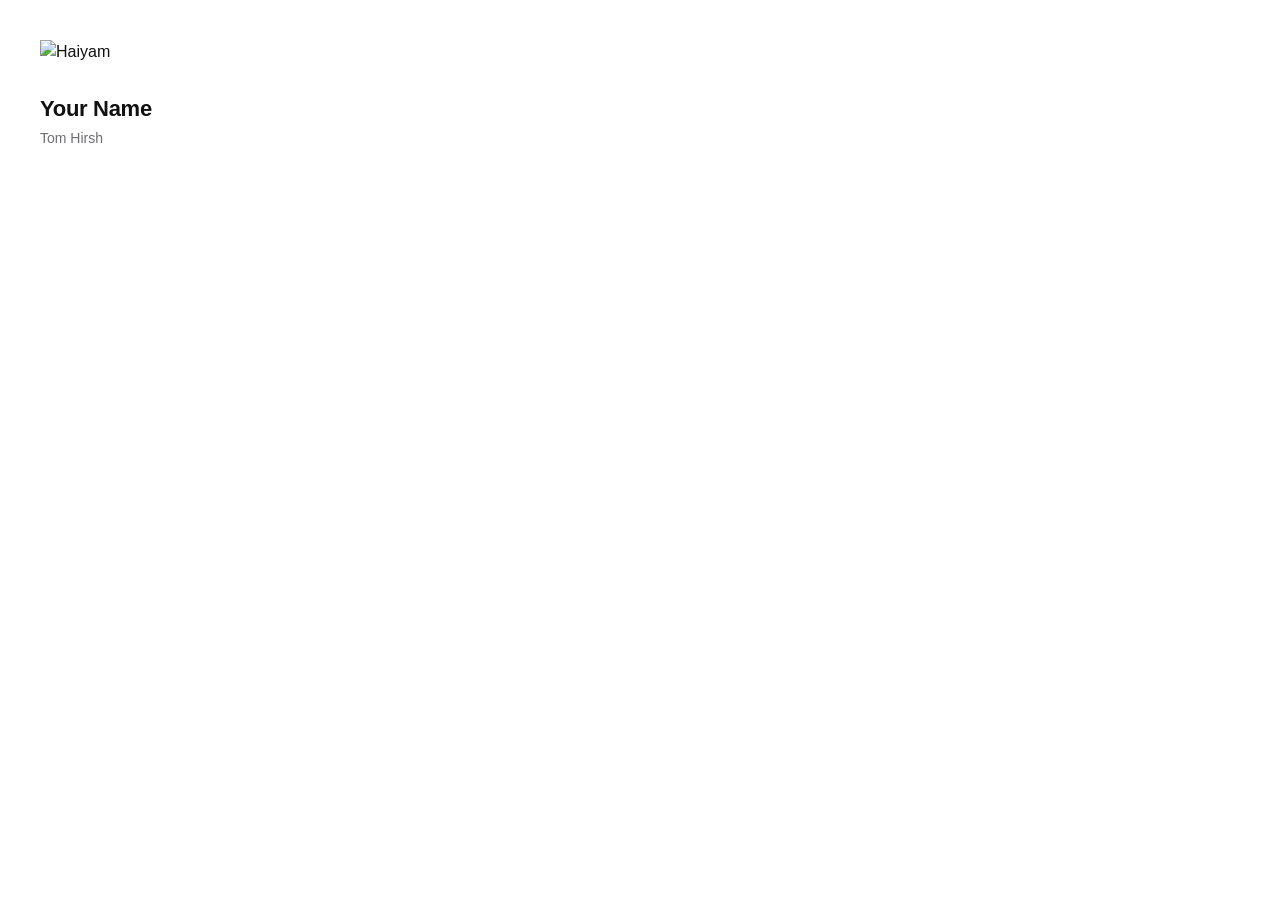
==== assets/signature.html @ 284cd151 "Update signature.html" ====
<!DOCTYPE html>
<html lang="en">
<head>
<meta charset="UTF-8">
<title>Haiyam Email Signature</title>
</head>

<body style="margin:40px;background:#ffffff;">

<table cellpadding="0" cellspacing="0" border="0"
       style="font-family:-apple-system,BlinkMacSystemFont,'SF Pro Display','Segoe UI',Arial,sans-serif;
              width:520px;
              color:#111111;
              line-height:1.5;">

    <!-- Logo -->
    <tr>
        <td style="padding-bottom:28px;">
            <img
                src="https://haiyam.com/assets/haiyam-favicon.svg"
                alt="Haiyam"
                width="88"
                style="display:block;border:0;">
        </td>
    </tr>

    <!-- Name -->
    <tr>
        <td style="
            font-size:22px;
            font-weight:600;
            color:#111111;
            letter-spacing:-0.3px;">
            Your Name
        </td>
    </tr>

    <!-- Title -->
    <tr>
        <td style="
            padding-top:3px;
            font-size:14px;
            color:#6E6E73;">
            Tom Hirsh
        </td>
    </tr>

    <!-- Spacer -->
    <tr>
        <td style="height:28px;font-size:0;line-height:0;">
            &nbsp;
        </td>
    </tr>

</table>

</body>
</html>
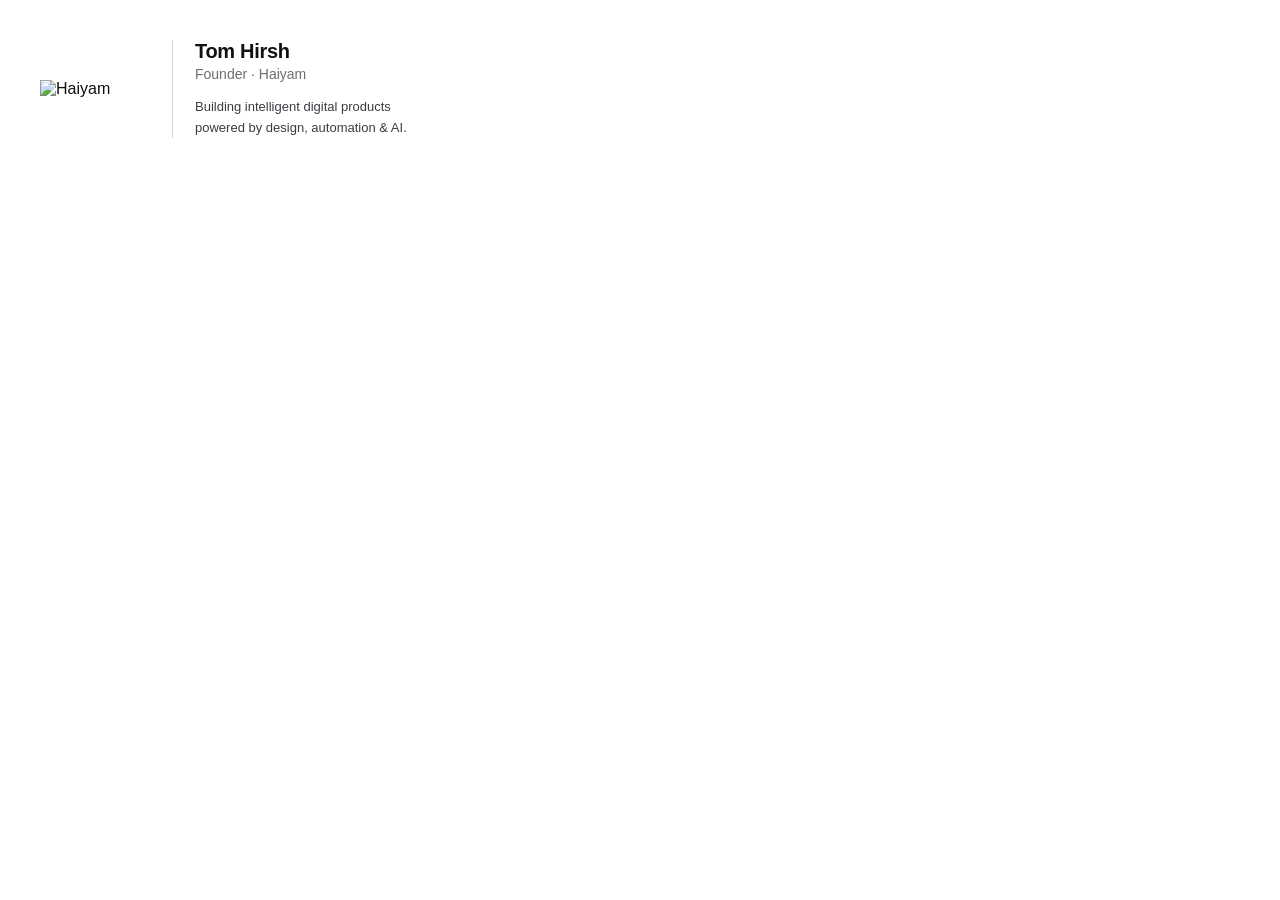
==== commit a00f1541: "Update signature.html" ====
--- a/assets/signature.html
+++ b/assets/signature.html
@@ -2,55 +2,67 @@
 <html lang="en">
 <head>
 <meta charset="UTF-8">
-<title>Haiyam Email Signature</title>
+<title>Haiyam Signature</title>
 </head>
 
 <body style="margin:40px;background:#ffffff;">
 
 <table cellpadding="0" cellspacing="0" border="0"
-       style="font-family:-apple-system,BlinkMacSystemFont,'SF Pro Display','Segoe UI',Arial,sans-serif;
-              width:520px;
-              color:#111111;
-              line-height:1.5;">
+style="
+font-family:-apple-system,BlinkMacSystemFont,'SF Pro Display','Segoe UI',Arial,sans-serif;
+color:#111111;
+">
+
+<tr>
 
     <!-- Logo -->
-    <tr>
-        <td style="padding-bottom:28px;">
-            <img
-                src="https://haiyam.com/assets/haiyam-favicon.svg"
-                alt="Haiyam"
-                width="88"
-                style="display:block;border:0;">
-        </td>
-    </tr>
+    <td style="
+        padding-right:22px;
+        vertical-align:middle;
+        border-right:1px solid #D2D2D7;
+    ">
+        <img
+            src="https://haiyam.com/assets/haiyam-logo.png"
+            alt="Haiyam"
+            width="110"
+            style="display:block;border:0;">
+    </td>
 
-    <!-- Name -->
-    <tr>
-        <td style="
-            font-size:22px;
+
+    <!-- Information -->
+    <td style="
+        padding-left:22px;
+        vertical-align:middle;
+    ">
+
+        <div style="
+            font-size:20px;
             font-weight:600;
-            color:#111111;
-            letter-spacing:-0.3px;">
-            Your Name
-        </td>
-    </tr>
+            letter-spacing:-0.3px;
+            color:#111111;">
+            Tom Hirsh
+        </div>
 
-    <!-- Title -->
-    <tr>
-        <td style="
-            padding-top:3px;
+
+        <div style="
+            margin-top:3px;
             font-size:14px;
             color:#6E6E73;">
-            Tom Hirsh
-        </td>
-    </tr>
+            Founder · Haiyam
+        </div>
 
-    <!-- Spacer -->
-    <tr>
-        <td style="height:28px;font-size:0;line-height:0;">
-            &nbsp;
-        </td>
-    </tr>
+
+        <div style="
+            margin-top:14px;
+            font-size:13px;
+            line-height:21px;
+            color:#3C3C43;">
+            Building intelligent digital products<br>
+            powered by design, automation & AI.
+        </div>
+    </td>
+
+</tr>
 
 </table>
 
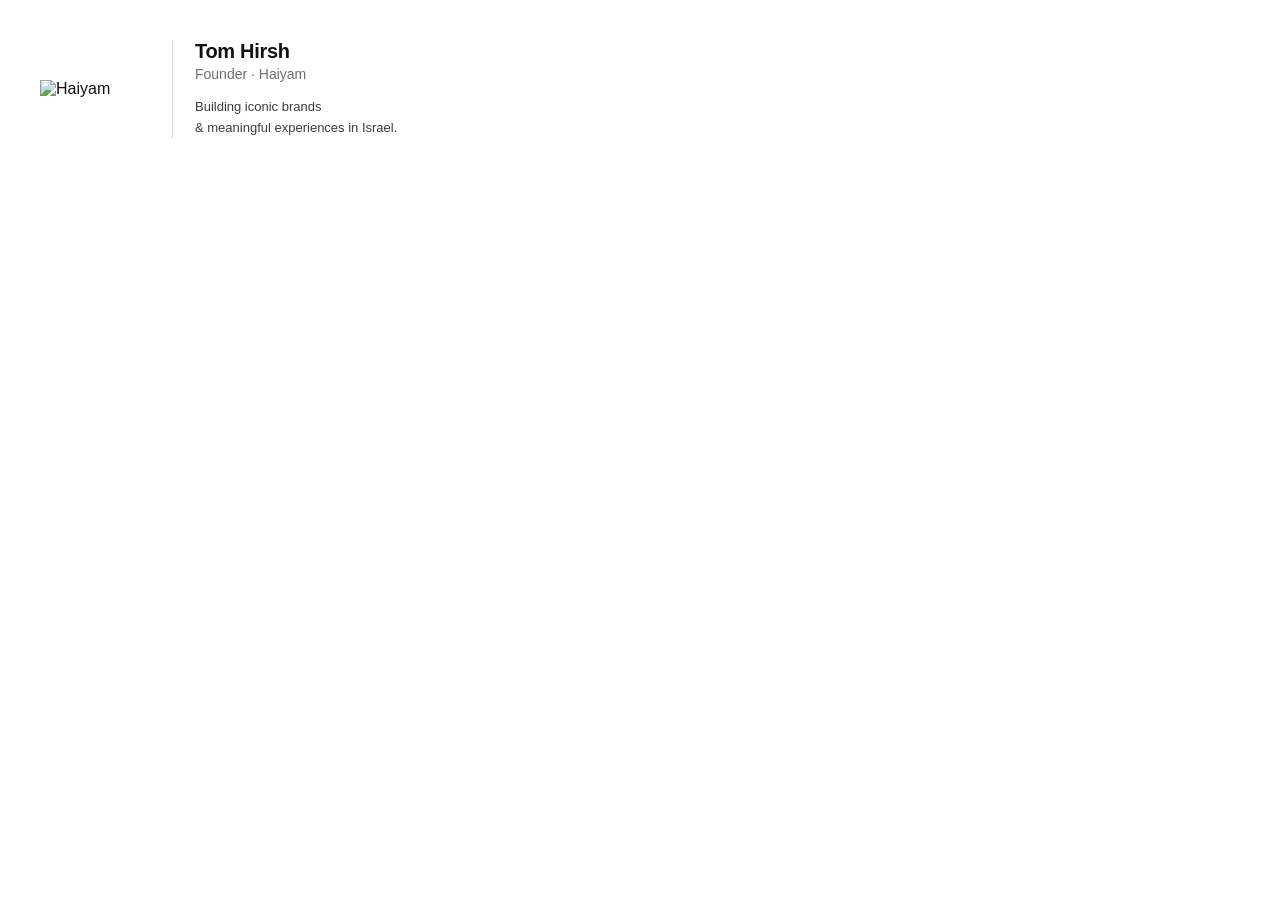
==== commit bc168fe8: "Update signature.html" ====
--- a/assets/signature.html
+++ b/assets/signature.html
@@ -57,8 +57,8 @@
             font-size:13px;
             line-height:21px;
             color:#3C3C43;">
-            Building intelligent digital products<br>
-            powered by design, automation & AI.
+            Building iconic brands<br>
+            & meaningful experiences in Israel.
         </div>
     </td>
 
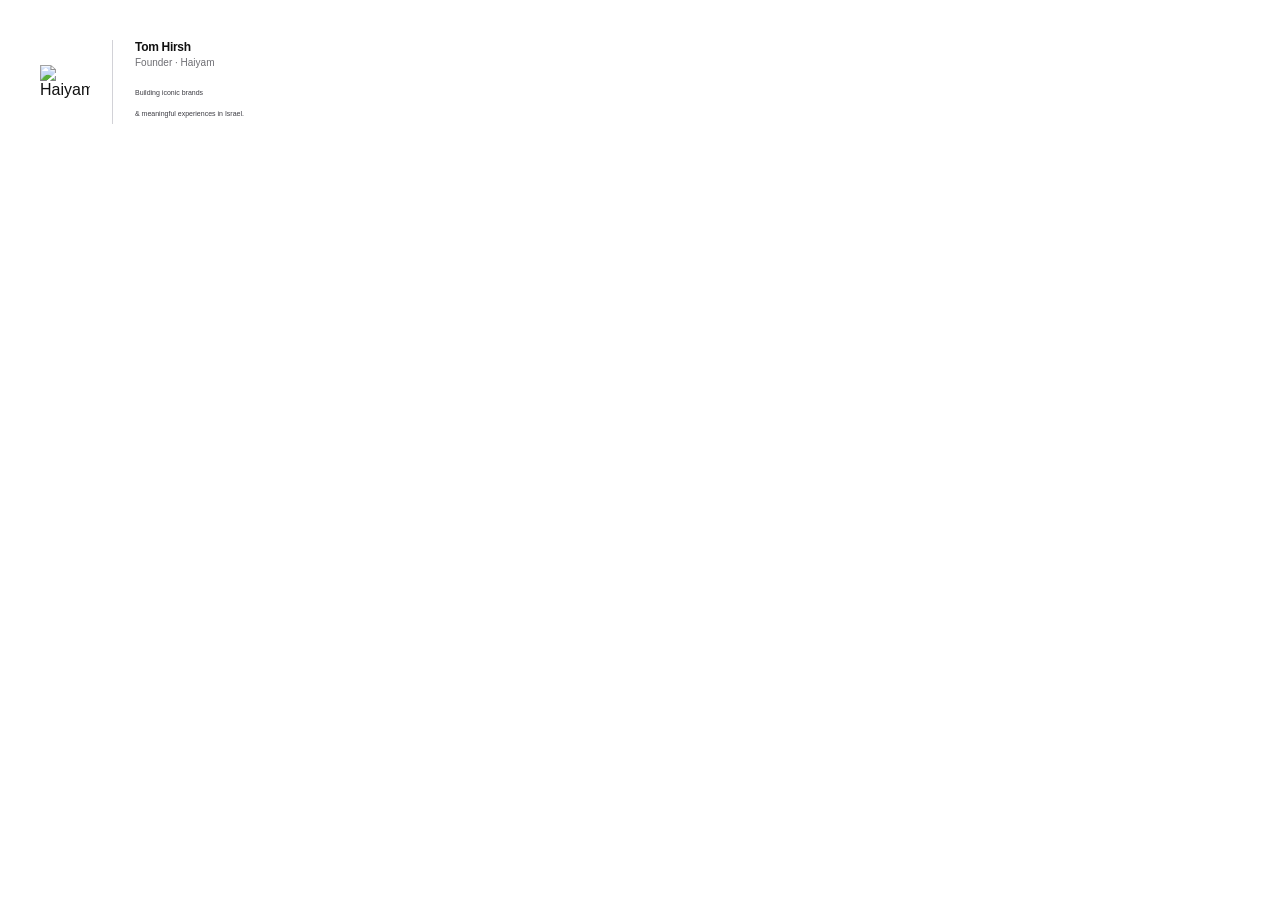
==== commit 19be8236: "Update signature.html" ====
--- a/assets/signature.html
+++ b/assets/signature.html
@@ -22,9 +22,9 @@
         border-right:1px solid #D2D2D7;
     ">
         <img
-            src="https://haiyam.com/assets/haiyam-logo.png"
+            src="https://haiyam.com/assets/haiyam-favicon.svg"
             alt="Haiyam"
-            width="110"
+            width="50"
             style="display:block;border:0;">
     </td>
 
@@ -36,7 +36,7 @@
     ">
 
         <div style="
-            font-size:20px;
+            font-size:12px;
             font-weight:600;
             letter-spacing:-0.3px;
             color:#111111;">
@@ -46,7 +46,7 @@
 
         <div style="
             margin-top:3px;
-            font-size:14px;
+            font-size:10px;
             color:#6E6E73;">
             Founder · Haiyam
         </div>
@@ -54,7 +54,7 @@
 
         <div style="
             margin-top:14px;
-            font-size:13px;
+            font-size:7px;
             line-height:21px;
             color:#3C3C43;">
             Building iconic brands<br>
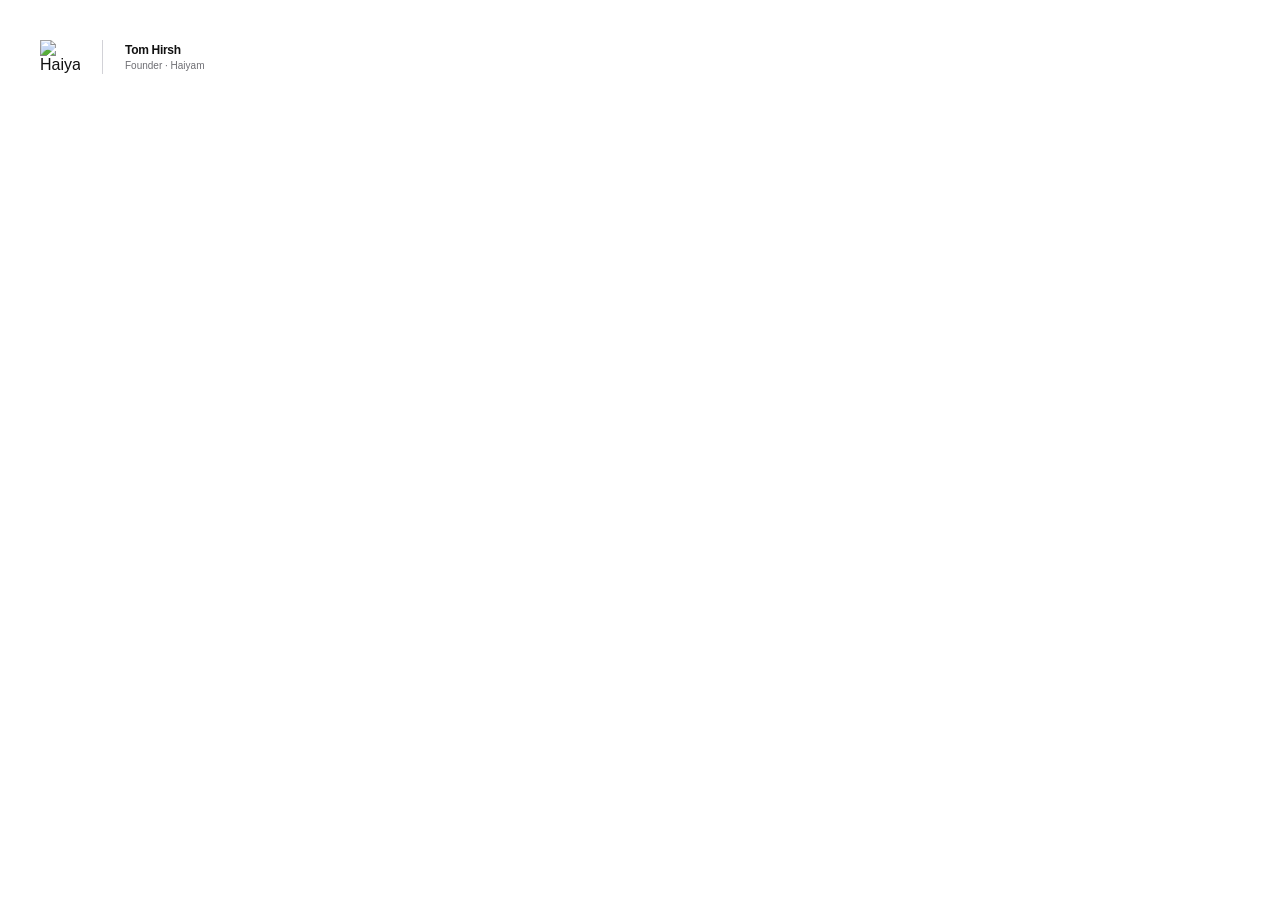
==== commit a4f86fda: "Update signature.html" ====
--- a/assets/signature.html
+++ b/assets/signature.html
@@ -24,7 +24,7 @@
         <img
             src="https://haiyam.com/assets/haiyam-favicon.svg"
             alt="Haiyam"
-            width="50"
+            width="40"
             style="display:block;border:0;">
     </td>
 
@@ -51,15 +51,6 @@
             Founder · Haiyam
         </div>
 
-
-        <div style="
-            margin-top:14px;
-            font-size:7px;
-            line-height:21px;
-            color:#3C3C43;">
-            Building iconic brands<br>
-            & meaningful experiences in Israel.
-        </div>
     </td>
 
 </tr>
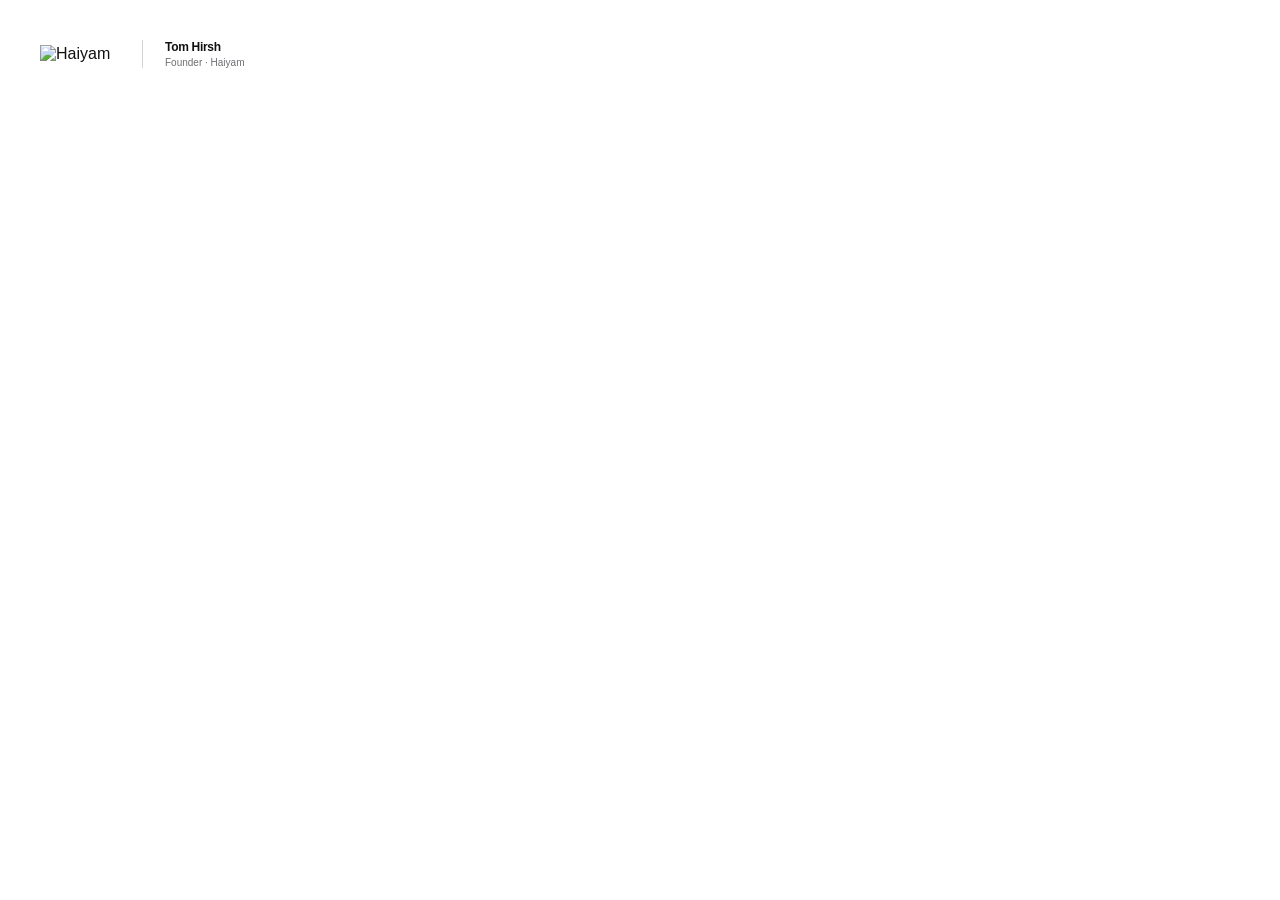
==== commit 9d0dd845: "Update signature.html" ====
--- a/assets/signature.html
+++ b/assets/signature.html
@@ -22,9 +22,9 @@
         border-right:1px solid #D2D2D7;
     ">
         <img
-            src="https://haiyam.com/assets/haiyam-favicon.svg"
+            src="https://haiyam.com/assets/haiyam-logo.png"
             alt="Haiyam"
-            width="40"
+            width="80"
             style="display:block;border:0;">
     </td>
 
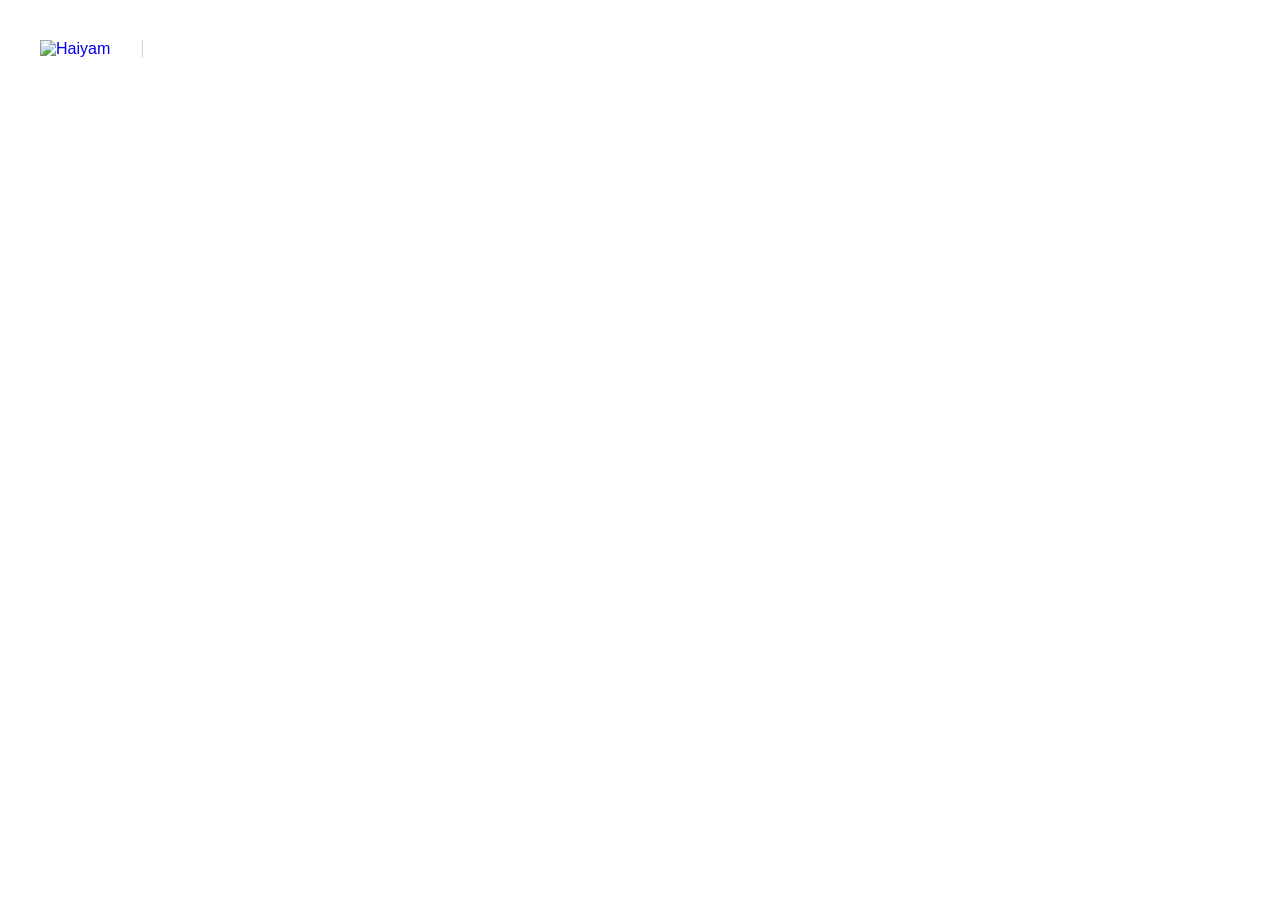
==== commit 21092689: "Update signature.html" ====
--- a/assets/signature.html
+++ b/assets/signature.html
@@ -21,37 +21,17 @@
         vertical-align:middle;
         border-right:1px solid #D2D2D7;
     ">
-        <img
-            src="https://haiyam.com/assets/haiyam-logo.png"
-            alt="Haiyam"
-            width="80"
-            style="display:block;border:0;">
+        <a href="https://haiyam.com"
+   target="_blank"
+   style="text-decoration:none;border:0;">
+    <img
+        src="https://haiyam.com/assets/haiyam-logo.png"
+        alt="Haiyam"
+        width="80"
+        style="display:block;border:0;">
+</a>
     </td>
 
-
-    <!-- Information -->
-    <td style="
-        padding-left:22px;
-        vertical-align:middle;
-    ">
-
-        <div style="
-            font-size:12px;
-            font-weight:600;
-            letter-spacing:-0.3px;
-            color:#111111;">
-            Tom Hirsh
-        </div>
-
-
-        <div style="
-            margin-top:3px;
-            font-size:10px;
-            color:#6E6E73;">
-            Founder · Haiyam
-        </div>
-
-    </td>
 
 </tr>
 
